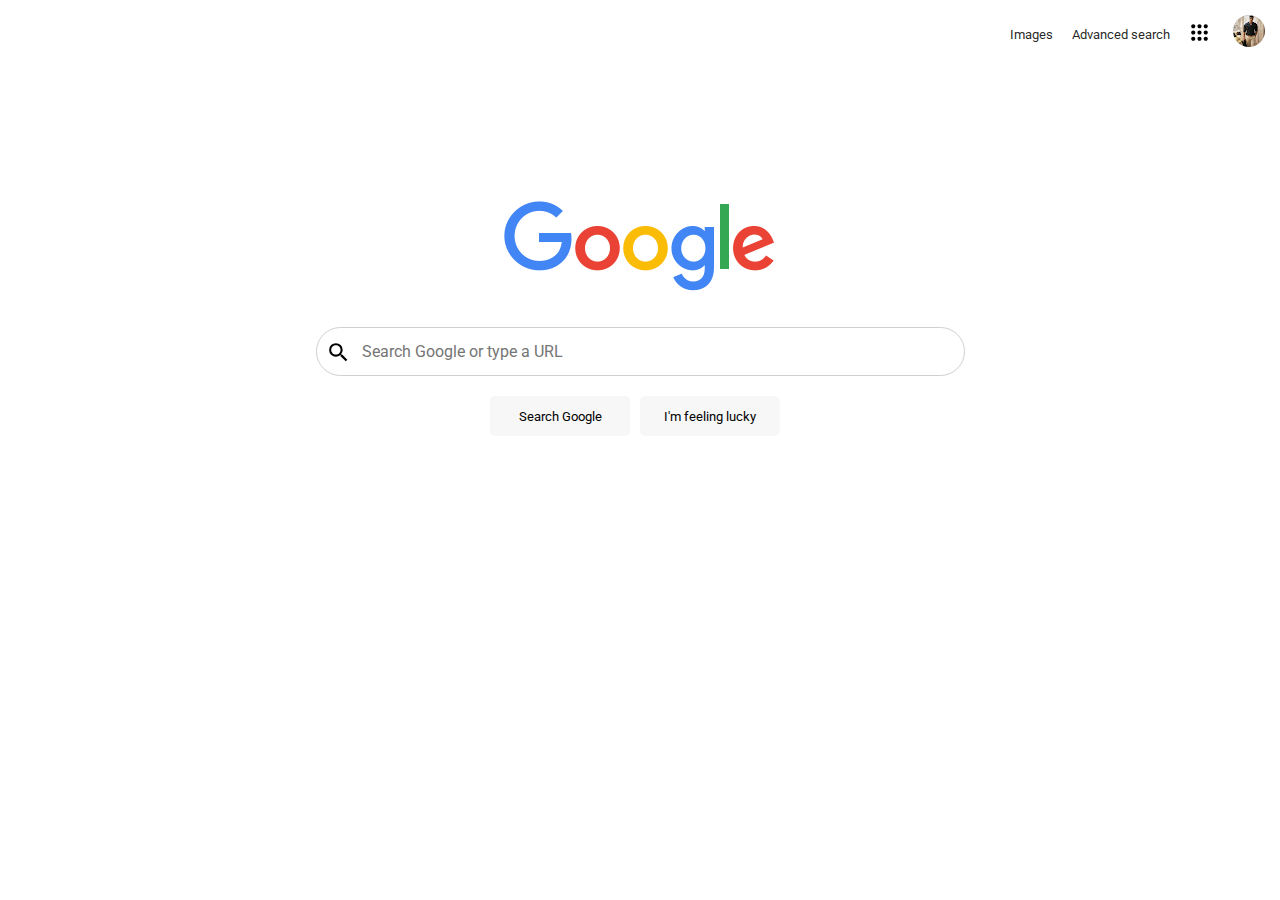
==== index.html @ 5f5bed39 "Finished google front-page" ====
<!DOCTYPE html>
<html lang="en">
    <head>
        <!--Fonts-->
        <link rel="preconnect" href="https://fonts.googleapis.com">
        <link rel="preconnect" href="https://fonts.gstatic.com" crossorigin>
        <link href="https://fonts.googleapis.com/css2?family=Nunito+Sans:wght@300;700&family=Open+Sans:ital,wght@0,300;0,400;0,500;0,600;0,700;0,800;1,300;1,400;1,500;1,600;1,700;1,800&family=Roboto:wght@400;500;700;900&display=swap" rel="stylesheet">
        <!---->
        <title>Search</title>
        <link rel="stylesheet" href="styles/index/middle.css">
        <link rel="stylesheet" href="styles/global.css">
        <link rel="stylesheet" href="styles/index/header.css">
    </head>
    <body>
        <!-- Header with links towards google images and advanced search-->
        <nav class="header">
            <div class="header-links">
                <a href="google-image-search.html">Images</a>
                <a href="google-advanced-search.html">Advanced search</a>
            </div>
            <div class="header-menu">
                <svg class="gb_h" focusable="false" viewBox="0 0 24 24"><path d="M6,8c1.1,0 2,-0.9 2,-2s-0.9,-2 -2,-2 -2,0.9 -2,2 0.9,2 2,2zM12,20c1.1,0 2,-0.9 2,-2s-0.9,-2 -2,-2 -2,0.9 -2,2 0.9,2 2,2zM6,20c1.1,0 2,-0.9 2,-2s-0.9,-2 -2,-2 -2,0.9 -2,2 0.9,2 2,2zM6,14c1.1,0 2,-0.9 2,-2s-0.9,-2 -2,-2 -2,0.9 -2,2 0.9,2 2,2zM12,14c1.1,0 2,-0.9 2,-2s-0.9,-2 -2,-2 -2,0.9 -2,2 0.9,2 2,2zM16,6c0,1.1 0.9,2 2,2s2,-0.9 2,-2 -0.9,-2 -2,-2 -2,0.9 -2,2zM12,8c1.1,0 2,-0.9 2,-2s-0.9,-2 -2,-2 -2,0.9 -2,2 0.9,2 2,2zM18,14c1.1,0 2,-0.9 2,-2s-0.9,-2 -2,-2 -2,0.9 -2,2 0.9,2 2,2zM18,20c1.1,0 2,-0.9 2,-2s-0.9,-2 -2,-2 -2,0.9 -2,2 0.9,2 2,2z"></path></svg>
                <img src="images/avatar.jpg" alt="Avatar">
            </div>
        </nav>
       
        
        <div class="logo-container">
            <a href="https://google.com/search"><img src="images/google_logo.png" alt="Google logo" class="google-logo"></a>
            
        </div>

   
            <div class="form">
                <form action="https://google.com/search" class="form-flex">
                    
                    <div class="search-container">
                        <input type="text" name="q" class="search-bar" placeholder="Search Google or type a URL">
                        <svg class="search-icon" focusable="false" xmlns="http://www.w3.org/2000/svg" viewBox="0 0 24 24"><path d="M15.5 14h-.79l-.28-.27A6.471 6.471 0 0 0 16 9.5 6.5 6.5 0 1 0 9.5 16c1.61 0 3.09-.59 4.23-1.57l.27.28v.79l5 4.99L20.49 19l-4.99-5zm-6 0C7.01 14 5 11.99 5 9.5S7.01 5 9.5 5 14 7.01 14 9.5 11.99 14 9.5 14z"></path></svg>
                    </div>
                    <div class="submit-container">
                        <input type="submit" value="Search Google" class="submit-button">
                        <a href="https://www.google.com/doodles"><input type="button" value="I'm feeling lucky" class="submit-button"></a>
                    </div>
                    
                </form>
            </div>
    
       
        
    </body>
</html>
---- styles/index/middle.css ----
.logo-container {
    margin-top:150px;
    display:flex;
    justify-content: center;

}

.form {
    display:flex;
    justify-content: center;
}

.search-container {
    margin-bottom: 20px;
    display:flex;
}

.search-bar {
    width:600px;
    height:45px;
    border: 1px solid rgb(208, 208, 208);
    border-radius: 200px;
    outline: none;
    padding-left:45px;
    margin-top:30px;
    font-size:16px;
    
}
.search-icon {
    height:25px;
    position:absolute;
    margin-top:43px;
    margin-left:10px;

}
.search-bar:hover {
    box-shadow:1px 1px 2px 1px rgba(128, 128, 128, 0.382);
}

.search-bar::placeholder {
    font-weight: 400;
    font-family: 'Roboto';font-size:16px;
}

.submit-container {
    display:flex;
    justify-content: center;

}

.submit-button {
    width:140px;
    height:40px;
    border:none;
    background-color: rgb(247, 247, 247);
    color:black;
    font-family: 'Roboto';
    border-radius:5px;
    cursor:pointer;
   margin-right:10px;
}
.submit-button:hover {
    box-shadow: 1px 1px 2px 1px rgba(128, 128, 128, 0.207);
    border:1px solid rgba(152, 152, 152, 0.535);

}
---- styles/global.css ----
body {
    font-family: 'Roboto';
    margin:0;

}
---- styles/index/header.css ----
.header {
    display:flex;
    align-items: center;
    justify-content: right;
    margin-top:15px;
    margin-right:15px;
}

.header a {
    color: rgba(0,0,0,.87);
    text-decoration: none;
    margin-left:15px;
    font-size:13px;
    
}

.header a:hover {
    text-decoration: underline;
}

.header-menu {
    vertical-align: center;
}
.gb_h {
    width:25px;
    margin-left:15px;
   cursor:pointer;
    border-radius:100%;
    padding:2px;
    
}

.gb_h:hover {
    background-color: rgb(206, 205, 205);
}

.header-menu img {
    border-radius:100%;
    margin-left:15px;
    cursor: pointer;
    transition: box-shadow 0.15s;
}

.header-menu img:hover {
    box-shadow: 1px 1px 3px 2px rgb(206, 205, 205);
}
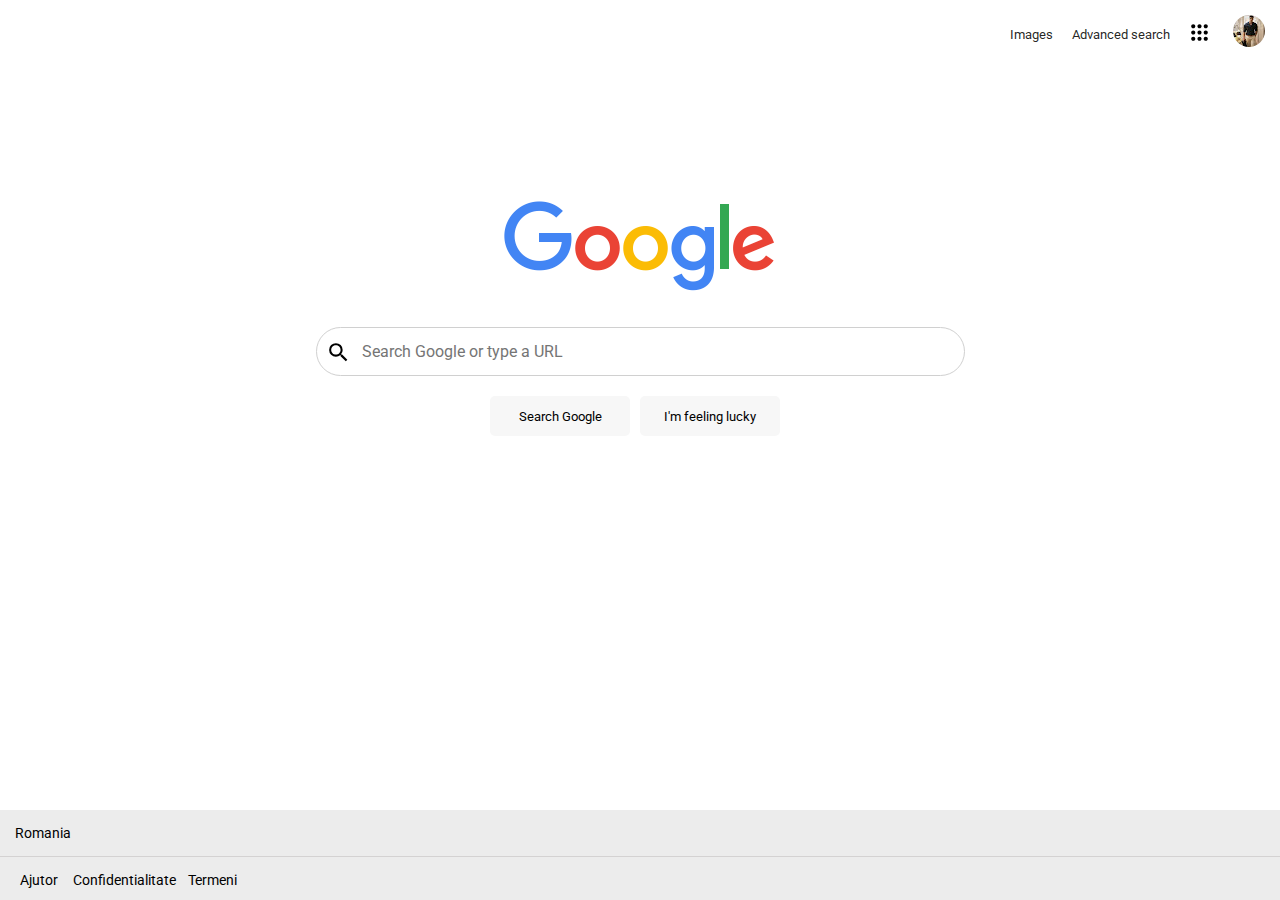
==== commit a02bfd2a: "Final version" ====
--- a/index.html
+++ b/index.html
@@ -47,6 +47,13 @@
             </div>
     
        
-        
+            <div class="footer">
+                <div class="footer-1">
+                    Romania
+                </div>
+                <div class="footer-2">
+                    Ajutor  &nbsp; &nbsp; Confidentialitate  &nbsp; &nbsp;Termeni
+                </div>
+            </div>
     </body>
 </html>
--- a/styles/global.css
+++ b/styles/global.css
@@ -2,4 +2,26 @@
     font-family: 'Roboto';
     margin:0;
 
+}
+
+.footer {
+    background-color: #ececec;
+    position:absolute;
+    bottom: 0;
+    left:0;
+    right:0;
+    font-size:14px;
+    height:90px;
+}
+
+.footer-1 {
+    border-bottom: 1px solid rgb(212, 210, 210);
+    padding-bottom:5px;
+    padding-left:20px;
+    padding:15px;
+}
+
+.footer-2 {
+    padding-left:20px;
+   padding-top:15px;
 }